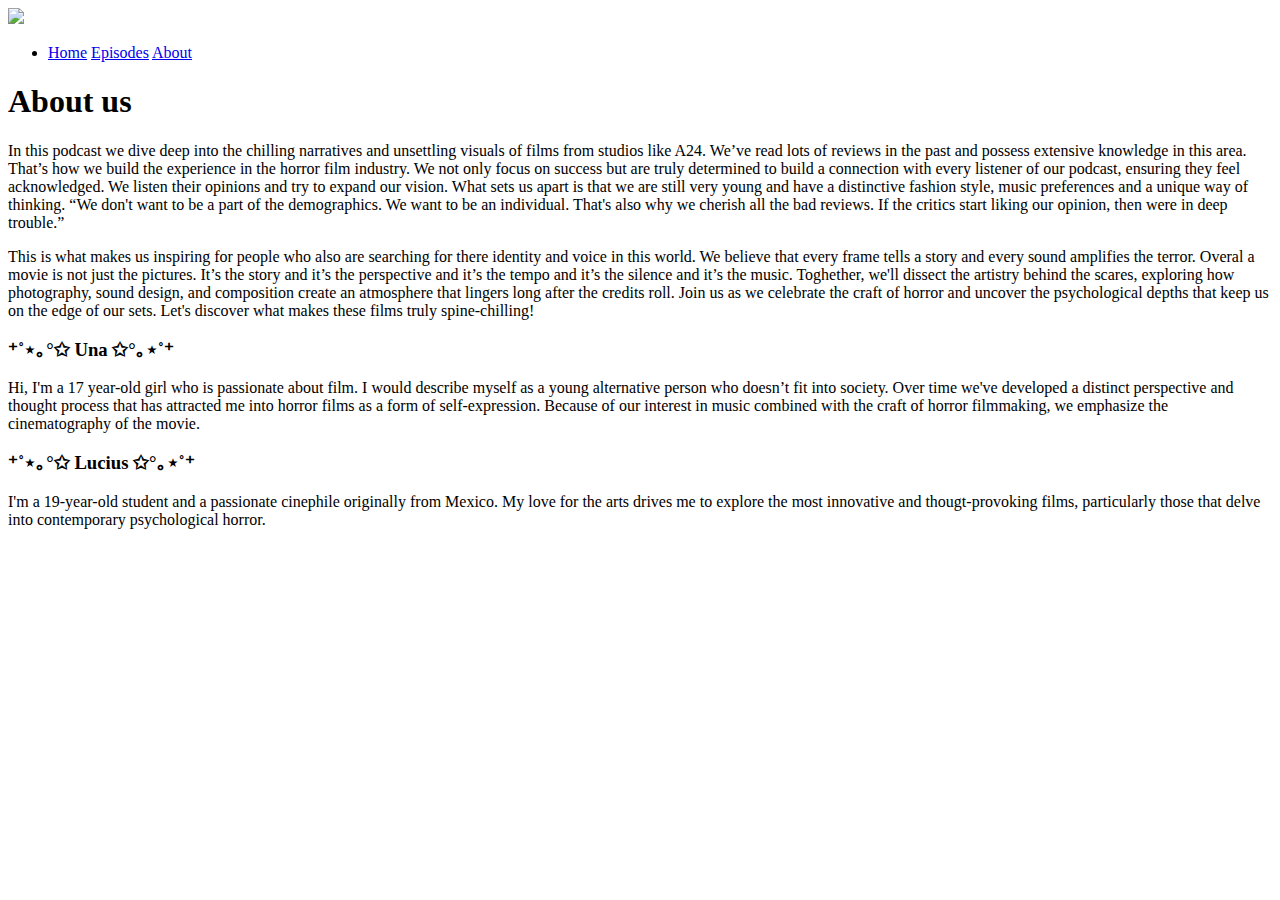
==== about.html @ f234cd4e "add all html" ====
<!DOCTYPE html>
<html lang="en">
<head>
    <meta charset="UTF-8">
    <meta name="viewport" content="width=device-width, initial-scale=1.0">
    <title>About us</title>
    <link rel="icon" type="image/x-icon" href="images/favicon.ico">
    <link rel="stylesheet" href="Style/style.css">
</head>

<body>
    
        <header>
            <div class="logo"> <img src="Images/skull-txt-logo.png" width="400" > </div>
        <nav>
            <ul class="topnav">
                <li>
                    <a href="index.html">Home</a>
                    <a href="episodes.html">Episodes</a>
                    <a href="about.html">About</a>
                </li>
            </ul>
        </nav>
    </header>
    <main>
        
    
        <div class="about">
            <h1>About us</h1> 
            <p>In this podcast we dive deep into the chilling narratives and unsettling visuals of films 
            from studios like A24. We’ve read lots of reviews in the past and possess extensive knowledge 
            in this area. That’s how we build the experience in the horror film industry. We not only focus 
            on success but are truly determined to build a connection with every listener of our podcast, 
            ensuring they feel acknowledged. We listen their opinions and try to expand our vision. 
            What sets us apart is that we are still very young and have a distinctive fashion style, 
            music preferences and a unique way of thinking. “We don't want to be a part of the demographics. 
            We want to be an individual. That's also why we cherish all the bad reviews. If the critics start 
            liking our opinion, then were in deep trouble.” 
            </p>
        
            <p>
            This is what makes us inspiring for people who also are searching for there identity and voice in 
            this world. We believe that every frame tells a story and every sound amplifies the terror. 
            Overal a movie is not just the pictures. It’s the story and it’s the perspective and it’s the 
            tempo and it’s the silence and it’s the music. Toghether, we'll dissect the artistry behind the 
            scares, exploring how photography, sound design, and composition create an atmosphere that lingers 
            long after the credits roll. Join us as we celebrate the craft of horror and uncover the psychological 
            depths that keep us on the edge of our sets. Let's discover what makes these films truly spine-chilling! 
            </p>
        <h3>⁺˚⋆｡°✩ Una ✩°｡⋆˚⁺</h3>
        <p> Hi, I'm a 17 year-old girl who is passionate about film. 
            I would describe myself as a young alternative person who doesn’t 
            fit into society. Over time we've developed a distinct perspective 
            and thought process that has attracted me into horror films as a form 
            of self-expression. Because of our interest in music combined with the 
            craft of horror filmmaking, we emphasize the cinematography of the movie.</p>
         <h3>⁺˚⋆｡°✩ Lucius ✩°｡⋆˚⁺</h3>
        <p>I'm a 19-year-old student and a passionate cinephile 
            originally from Mexico. My love for the arts drives 
            me to explore the most innovative and thougt-provoking 
            films, particularly those that delve into contemporary 
            psychological horror.</p>
    </div>
    
        
    <div class="gif2">
        <img src="Images/tv-glitch.gif" alt="" width="300">
        </div>
</main>
    <footer>
       
    </footer>
    
</body>
</html>
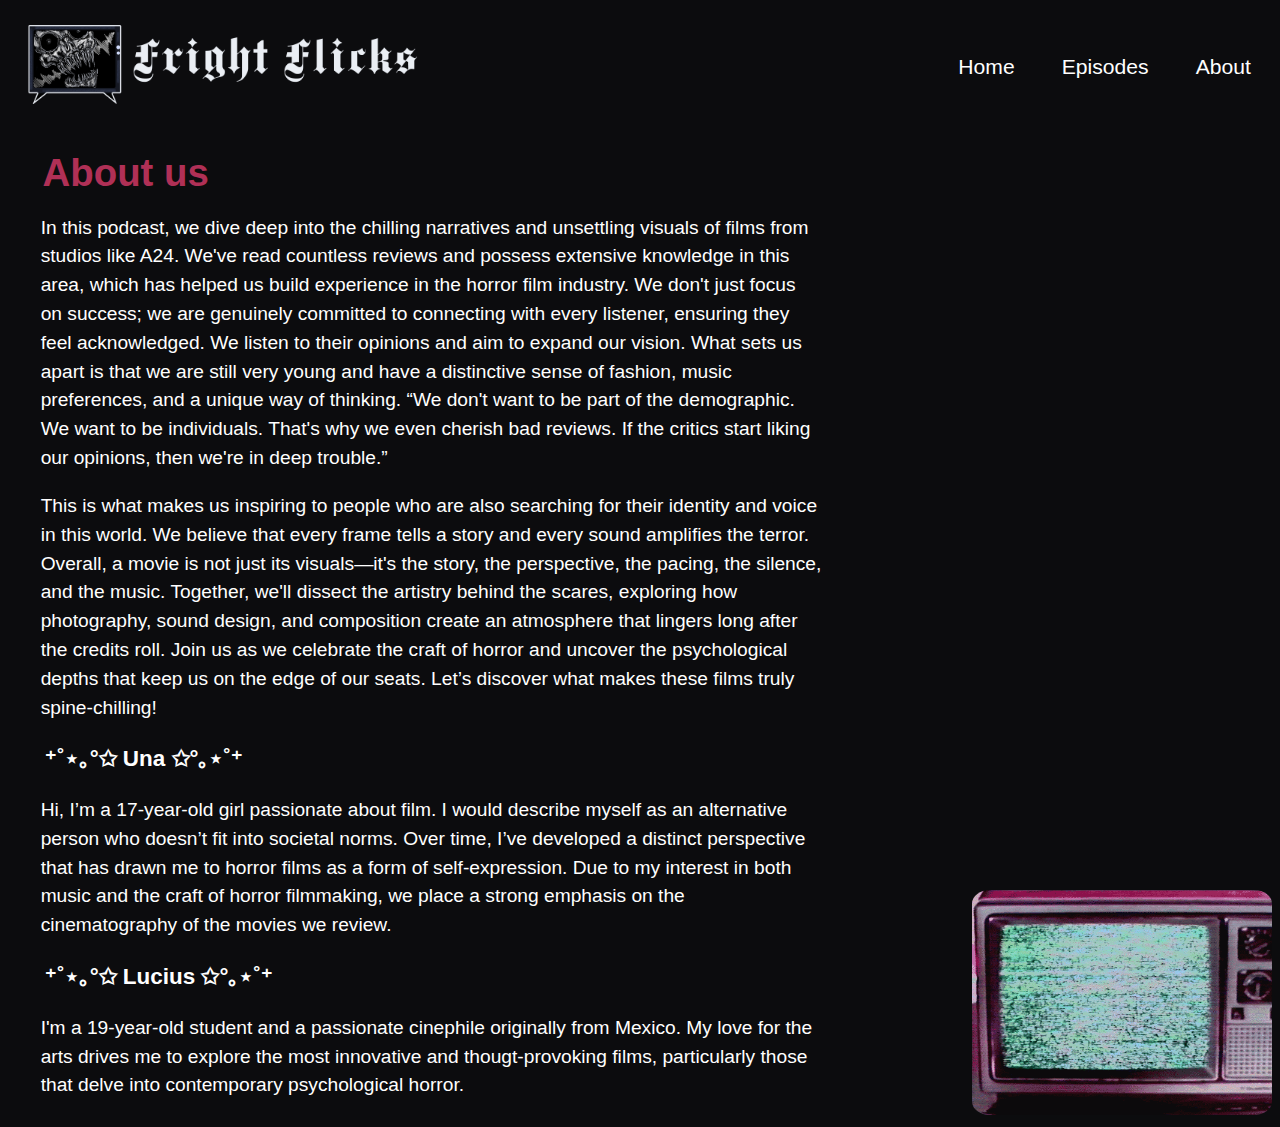
==== commit 2a9cd227: "renew" ====
--- a/about.html
+++ b/about.html
@@ -10,8 +10,10 @@
 
 <body>
     
-        <header>
-            <div class="logo"> <img src="Images/skull-txt-logo.png" width="400" > </div>
+    <header>
+            <div class="logo"> 
+                <a href="index.html"><img src="Images/skull-txt-logo.png" width="400"> </a>
+            </div>
         <nav>
             <ul class="topnav">
                 <li>
@@ -22,38 +24,37 @@
             </ul>
         </nav>
     </header>
+   
     <main>
-        
     
-        <div class="about">
+    <div class="about">
             <h1>About us</h1> 
-            <p>In this podcast we dive deep into the chilling narratives and unsettling visuals of films 
-            from studios like A24. We’ve read lots of reviews in the past and possess extensive knowledge 
-            in this area. That’s how we build the experience in the horror film industry. We not only focus 
-            on success but are truly determined to build a connection with every listener of our podcast, 
-            ensuring they feel acknowledged. We listen their opinions and try to expand our vision. 
-            What sets us apart is that we are still very young and have a distinctive fashion style, 
-            music preferences and a unique way of thinking. “We don't want to be a part of the demographics. 
-            We want to be an individual. That's also why we cherish all the bad reviews. If the critics start 
-            liking our opinion, then were in deep trouble.” 
+            <p> In this podcast, we dive deep into the chilling narratives and 
+                unsettling visuals of films from studios like A24. We've read countless 
+                reviews and possess extensive knowledge in this area, which has helped us build 
+                experience in the horror film industry. We don't just focus on success; we are genuinely 
+                committed to connecting with every listener, ensuring they feel acknowledged. We listen to 
+                their opinions and aim to expand our vision. What sets us apart is that we are still very 
+                young and have a distinctive sense of fashion, music preferences, and a unique way of thinking. 
+                “We don't want to be part of the demographic. We want to be individuals. That's why we even 
+                cherish bad reviews. If the critics start liking our opinions, then we're in deep trouble.” 
             </p>
         
             <p>
-            This is what makes us inspiring for people who also are searching for there identity and voice in 
-            this world. We believe that every frame tells a story and every sound amplifies the terror. 
-            Overal a movie is not just the pictures. It’s the story and it’s the perspective and it’s the 
-            tempo and it’s the silence and it’s the music. Toghether, we'll dissect the artistry behind the 
-            scares, exploring how photography, sound design, and composition create an atmosphere that lingers 
-            long after the credits roll. Join us as we celebrate the craft of horror and uncover the psychological 
-            depths that keep us on the edge of our sets. Let's discover what makes these films truly spine-chilling! 
+                This is what makes us inspiring to people who are also searching for their identity 
+                and voice in this world. We believe that every frame tells a story and every sound amplifies the terror. 
+                Overall, a movie is not just its visuals—it's the story, the perspective, the pacing, the silence, and the music. 
+                Together, we'll dissect the artistry behind the scares, exploring how photography, sound design, and composition create an atmosphere that lingers long after the credits roll. Join us as we celebrate the craft of horror and uncover the psychological 
+                depths that keep us on the edge of our seats. Let’s discover what makes these 
+                films truly spine-chilling!
             </p>
         <h3>⁺˚⋆｡°✩ Una ✩°｡⋆˚⁺</h3>
-        <p> Hi, I'm a 17 year-old girl who is passionate about film. 
-            I would describe myself as a young alternative person who doesn’t 
-            fit into society. Over time we've developed a distinct perspective 
-            and thought process that has attracted me into horror films as a form 
-            of self-expression. Because of our interest in music combined with the 
-            craft of horror filmmaking, we emphasize the cinematography of the movie.</p>
+        <p> Hi, I’m a 17-year-old girl passionate about film. 
+            I would describe myself as an alternative person who doesn’t fit into societal norms. 
+            Over time, I’ve developed a distinct perspective that has drawn me to horror films as 
+            a form of self-expression. Due to my interest in both 
+            music and the craft of horror filmmaking, we place a strong 
+            emphasis on the cinematography of the movies we review. </p>
          <h3>⁺˚⋆｡°✩ Lucius ✩°｡⋆˚⁺</h3>
         <p>I'm a 19-year-old student and a passionate cinephile 
             originally from Mexico. My love for the arts drives 
--- a/Style/style.css
+++ b/Style/style.css
@@ -0,0 +1,149 @@
+body {
+    font-family: Arial, Helvetica, sans-serif;
+  background-color: #0c0c0e;
+   color: rgb(255, 255, 255);
+ 
+  }
+
+div {
+margin-left: 1em;
+}
+header, footer, main{
+  display: flex;
+  justify-content: space-between;
+  width: 100%;
+  max-width: 1440px;
+  margin: 0 auto;
+  align-items: center;
+}
+header {
+padding: 0.5em 0 1em;
+}
+
+.logo img {
+  transition: filter 0.3s ease-in-out; 
+}
+
+.logo img:hover {
+  filter: drop-shadow(0 0 10px rgba(255, 0, 0, 0.8)); 
+}
+
+.topnav {
+    overflow: hidden;
+    list-style-type: none;
+    text-align: right;
+    text-decoration: none;
+   font-size: 110%;
+   font-family: arial, sans-serif;
+  }
+  
+  .topnav a {
+  display: flexbox;
+  color: #ffffff;
+    padding: 1em 1em;
+    text-decoration: none;
+    font-size: 120%;
+    display: inline-block;
+  }
+  li a {
+    transition: 80ms;
+  }
+
+li a:hover{ 
+  transform: scale(1.2);
+  }
+  main{
+    display: flex;
+    justify-content: space-between;
+  }
+  main img {
+    border-radius: 6%;
+  }
+
+h1 {
+  color: #b03056;
+  font-size: 200%;
+  padding-left: 0.4em;
+}
+  
+  h3 {
+    padding-left: 0.8em;
+  }
+  .quote{
+    width: 100%;
+  }
+  
+  blockquote {
+    display: block;
+    font-style: italic;
+    font-family: Georgia, 'Times New Roman', Times, serif;
+    font-size: 200%; 
+    color: #b03056;
+    text-align: right; 
+    margin-right: 2em;
+    padding: 0em;
+  }
+
+  .box {
+    overflow: hidden;
+    width: 100%;
+    max-width: 20%;
+  }
+
+  .description {
+    font-size: 120%;
+   
+  }
+  iframe {
+    border-radius: 6%;
+  margin-top: 4em;
+  margin-right: 2em;
+  }
+
+  .button {
+    margin-left: 0.5em;
+    display: inline-flex;
+    background-color: transparent;
+    border: 0.13em solid #b03056; 
+    color: #b03056; 
+    padding: 0.5em 0.5em;
+    font-size: 200%;
+    font-weight: bold;
+    text-align: center;
+    text-decoration: none;
+    border-radius: 1em;
+    transition: background-color 0.3s, color 0.3s; 
+}
+
+.button:hover {
+    background-color: #b03056; 
+    color: white; 
+}
+.thumbnails img {
+margin: 1em;
+transition: 100ms;
+}
+
+.thumbnails img:hover {
+  transform: scale(1.05);
+  }
+.commentary {
+  font-size: 120%;
+  line-height: 2em;
+}
+
+.about {
+  text-align: left;
+  font-size: 120%;
+  line-height: 1.5em;
+  padding-right: 7em;
+}
+
+.about p {
+  margin-left: 0.7em;
+}
+.gif2{
+  height: 100%;
+  align-self: flex-end;  
+}
+
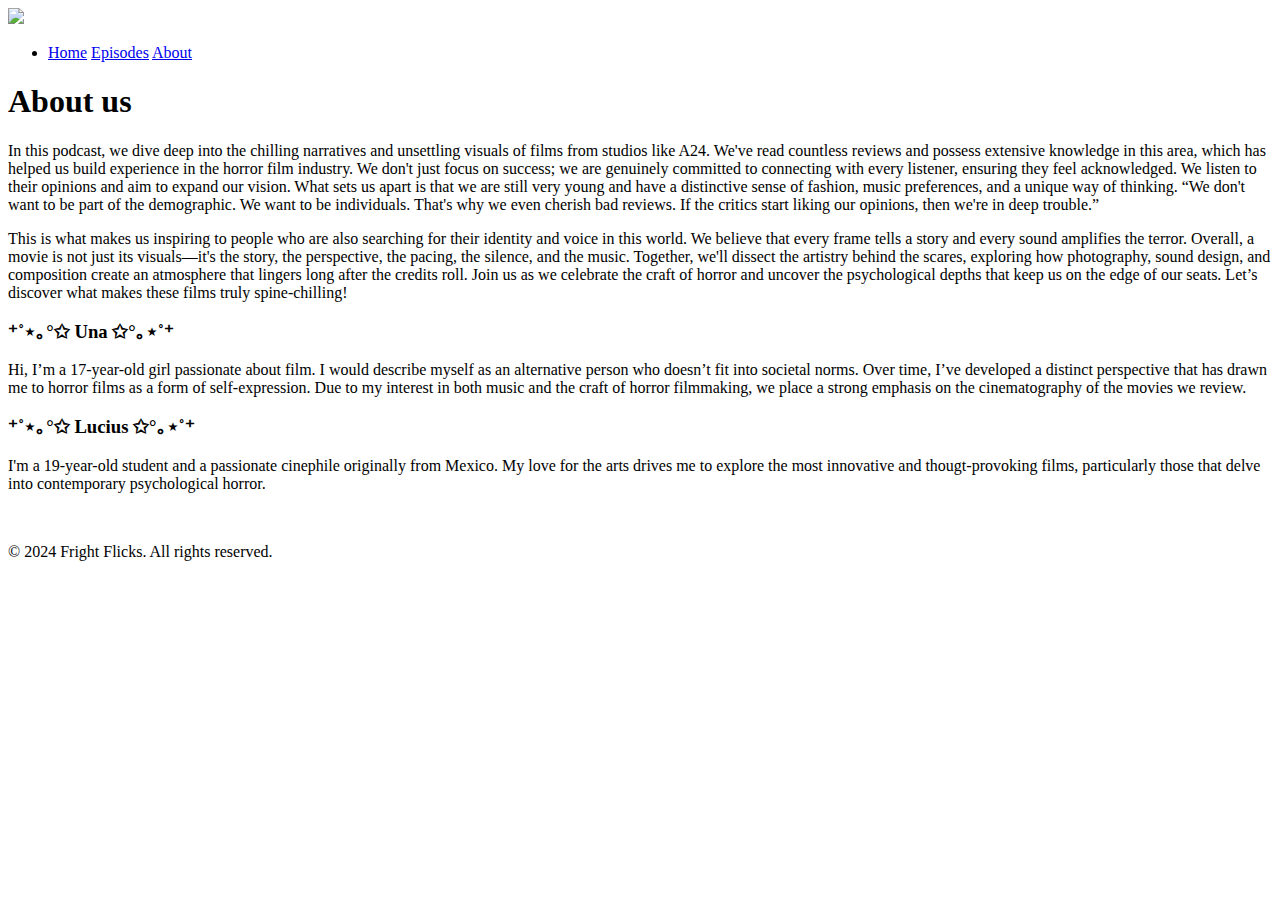
==== commit e3c23a51: "footerrr" ====
--- a/about.html
+++ b/about.html
@@ -5,14 +5,14 @@
     <meta name="viewport" content="width=device-width, initial-scale=1.0">
     <title>About us</title>
     <link rel="icon" type="image/x-icon" href="images/favicon.ico">
-    <link rel="stylesheet" href="Style/style.css">
+    <link rel="stylesheet" href="style/style.css">
 </head>
 
 <body>
     
     <header>
             <div class="logo"> 
-                <a href="index.html"><img src="Images/skull-txt-logo.png" width="400"> </a>
+                <a href="index.html"><img src="images/skull-txt-logo.png" width="400"> </a>
             </div>
         <nav>
             <ul class="topnav">
@@ -65,12 +65,13 @@
     
         
     <div class="gif2">
-        <img src="Images/tv-glitch.gif" alt="" width="300">
+        <img src="images/tv-glitch.gif" alt="" width="300">
         </div>
 </main>
-    <footer>
-       
-    </footer>
-    
+
+<footer>
+    <p>&copy; 2024 Fright Flicks. All rights reserved.</p>
+</footer>
+
 </body>
 </html>